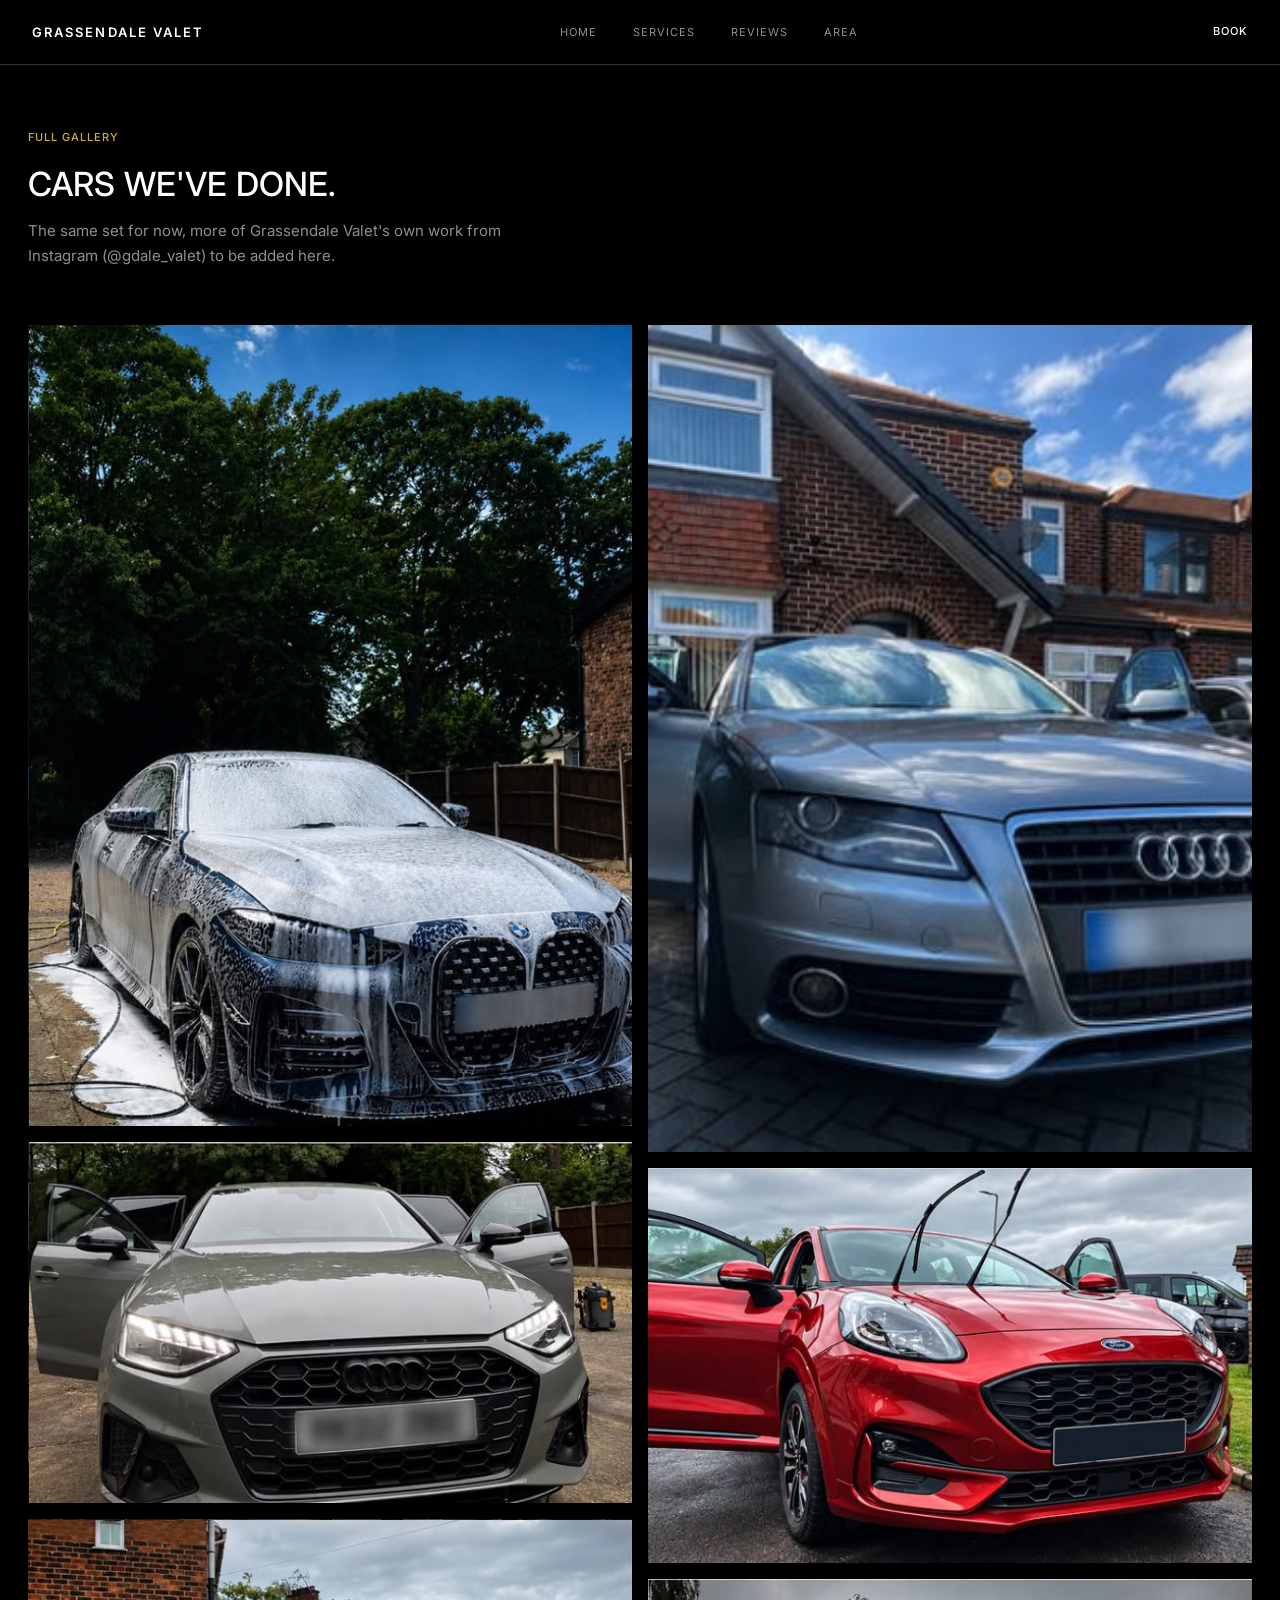
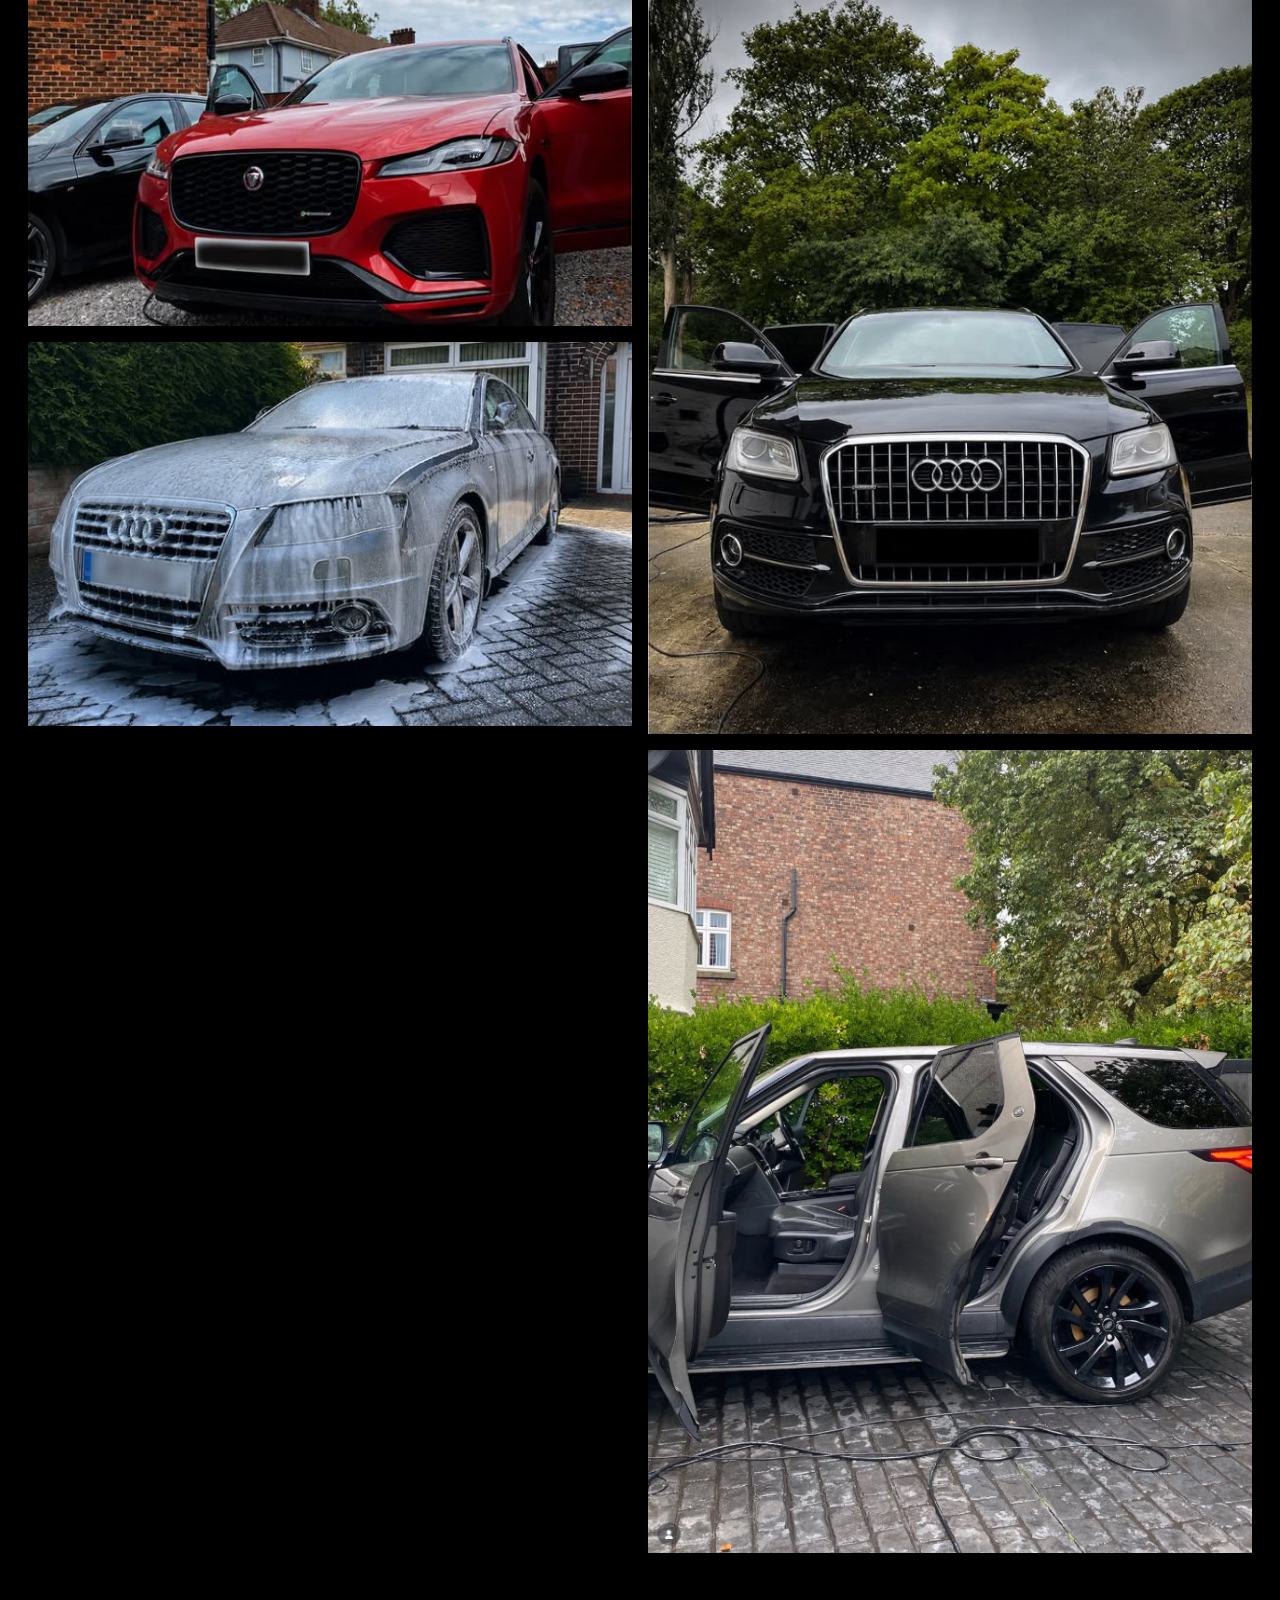
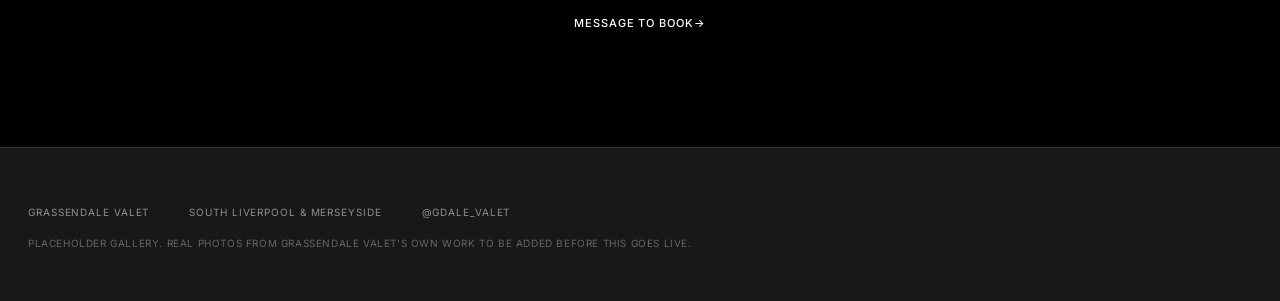
==== gallery.html @ a45fa222 "Grassendale Valet mock-up: Ferrari-style panel layout, video hero, scroll-driven flow chapter Co-Aut" ====
<!DOCTYPE html>
<html lang="en-GB">
<head>
<meta charset="UTF-8">
<meta name="viewport" content="width=device-width, initial-scale=1.0">
<title>Gallery, Grassendale Valet</title>
<meta name="description" content="Grassendale Valet. Recent work, mobile car valeting and detailing across South Liverpool and Merseyside.">
<meta name="robots" content="noindex, nofollow">

<link rel="preconnect" href="https://fonts.googleapis.com">
<link rel="preconnect" href="https://fonts.gstatic.com" crossorigin>
<link href="https://fonts.googleapis.com/css2?family=Inter:wght@300;400;500;600&display=swap" rel="stylesheet">

<link rel="stylesheet" href="styles.css">
</head>
<body>

<header class="nav nav--scrolled" id="siteNav">
  <div class="nav-inner">
    <a class="nav-name" href="index.html">Grassendale Valet</a>
    <nav class="nav-links" aria-label="Primary">
      <a href="index.html#home">Home</a>
      <a href="index.html#services">Services</a>
      <a href="index.html#reviews">Reviews</a>
      <a href="index.html#area">Area</a>
    </nav>
    <a class="nav-cta" href="index.html#enquire">Book</a>
  </div>
</header>

<main>

  <section class="gallery" style="padding-top: 8rem;">
    <div class="gallery-head">
      <p class="eyebrow reveal-block">Full gallery</p>
      <h2 class="section-heading reveal-heading">Cars we've done.</h2>
      <p class="reveal-block" style="margin-top: 1rem; color: var(--text-muted); max-width: 60ch;">
        The same set for now, more of Grassendale Valet's own work from Instagram (@gdale_valet) to be added here.
      </p>
    </div>
    <div class="gallery-grid">
      <figure class="media-slot gallery-item reveal-block">
        <img src="img/work-bmw-4-series.jpg" alt="BMW 4 Series mid snow-foam, valeted by Grassendale Valet" loading="lazy">
        <span class="media-slot-label">img/work-bmw-4-series.jpg</span>
      </figure>
      <figure class="media-slot gallery-item reveal-block">
        <img src="img/work-audi-a5.jpg" alt="Audi after a valet by Grassendale Valet, doors open" loading="lazy">
        <span class="media-slot-label">img/work-audi-a5.jpg</span>
      </figure>
      <figure class="media-slot gallery-item reveal-block">
        <img src="img/work-jaguar.jpg" alt="Jaguar F-Pace after a valet by Grassendale Valet" loading="lazy">
        <span class="media-slot-label">img/work-jaguar.jpg</span>
      </figure>
      <figure class="media-slot gallery-item reveal-block">
        <img src="img/work-audi-a4-soapy.jpg" alt="Audi covered in snow foam mid-valet by Grassendale Valet" loading="lazy">
        <span class="media-slot-label">img/work-audi-a4-soapy.jpg</span>
      </figure>
      <figure class="media-slot gallery-item reveal-block">
        <img src="img/work-audi-a4-b8.jpg" alt="Audi saloon after a valet by Grassendale Valet" loading="lazy">
        <span class="media-slot-label">img/work-audi-a4-b8.jpg</span>
      </figure>
      <figure class="media-slot gallery-item reveal-block">
        <img src="img/work-ford-puma.jpg" alt="Ford Puma after a valet by Grassendale Valet" loading="lazy">
        <span class="media-slot-label">img/work-ford-puma.jpg</span>
      </figure>
      <figure class="media-slot gallery-item reveal-block">
        <img src="img/service-exterior.jpg" alt="Audi Q5 after an Exterior Valet by Grassendale Valet" loading="lazy">
        <span class="media-slot-label">img/service-exterior.jpg</span>
      </figure>
      <figure class="media-slot gallery-item reveal-block">
        <img src="img/service-interior-exterior.jpg" alt="Land Rover Discovery with doors open after an Interior and Exterior valet by Grassendale Valet" loading="lazy">
        <span class="media-slot-label">img/service-interior-exterior.jpg</span>
      </figure>
    </div>
    <p class="gallery-more">
      <a class="service-link" href="index.html#enquire">Message to book</a>
    </p>
  </section>

</main>

<footer class="footer">
  <div class="footer-row">
    <span>Grassendale Valet</span>
    <span>South Liverpool &amp; Merseyside</span>
    <a href="https://instagram.com/gdale_valet" target="_blank" rel="noopener noreferrer">@gdale_valet</a>
  </div>
  <p class="footer-note">Placeholder gallery. Real photos from Grassendale Valet's own work to be added before this goes live.</p>
</footer>

<a class="contact-fab" href="https://instagram.com/gdale_valet" target="_blank" rel="noopener noreferrer" aria-label="Message Grassendale Valet on Instagram">DM</a>

<script src="script.js"></script>
</body>
</html>
---- styles.css ----
/* ============ Tokens ============
   Derived from the Ferrari reference: black void, white type, hairline
   structure, zero radius, accent as a signal only. Gold takes the role
   Rosso Corsa plays there, because gold is Grassendale's own brand.
   #d4af37 is still a placeholder until the client confirms the exact hex
   from the logo file. */
:root {
  --bg: #000000;
  --surface: #181818;
  --line: #303030;
  --text: #ffffff;
  --text-muted: #8f8f8f;
  --text-dim: #666666;
  --accent: #d4af37;
  --accent-hover: #e8c766;
  --accent-ink: #000000;

  --font-sans: 'Inter', 'Helvetica Neue', Arial, sans-serif;

  --nav-height: 64px;
  --motion: 1500ms;
  --ease: cubic-bezier(0.22, 1, 0.36, 1);

  --track-wide: 0.09em;
  --track-mid: 0.06em;
  --page-max: 1440px;
}

/* ============ Reset ============ */
* { box-sizing: border-box; }
html { scroll-behavior: smooth; }
body {
  margin: 0;
  background: var(--bg);
  color: var(--text);
  font-family: var(--font-sans);
  font-size: 0.9375rem;
  line-height: 1.7;
  -webkit-font-smoothing: antialiased;
}
h1, h2, h3 {
  font-family: var(--font-sans);
  font-weight: 500;
  margin: 0;
}
p { margin: 0; }
ul { margin: 0; padding: 0; list-style: none; }
img { display: block; max-width: 100%; }
a { color: inherit; text-decoration: none; }
button { font-family: inherit; }

@media (prefers-reduced-motion: reduce) {
  html { scroll-behavior: auto; }
}

#home, #services, #gallery, #reviews, #enquire, #area {
  scroll-margin-top: var(--nav-height);
}

a:focus-visible,
input:focus-visible,
textarea:focus-visible,
button:focus-visible,
[tabindex]:focus-visible {
  outline: 1px solid var(--accent);
  outline-offset: 4px;
}

/* ============ Type utilities ============
   Tracking widens as size shrinks, the inverted relationship that carries
   the whole reference: big headlines sit tight, micro labels breathe. */
.eyebrow {
  display: block;
  margin-bottom: 1.25rem;
  font-size: 0.6875rem;
  font-weight: 500;
  color: var(--accent);
  text-transform: uppercase;
  letter-spacing: var(--track-wide);
}

.section-heading {
  font-size: clamp(1.75rem, 2.6vw, 2.5rem);
  font-weight: 500;
  line-height: 1.05;
  letter-spacing: 0.005em;
  text-transform: uppercase;
}

/* ============ Buttons and links ============ */
.btn {
  display: inline-block;
  border: 1px solid transparent;
  padding: 1.05rem 2.2rem;
  font-size: 0.6875rem;
  font-weight: 500;
  letter-spacing: var(--track-wide);
  text-transform: uppercase;
  border-radius: 0;
  cursor: pointer;
  transition: background 200ms var(--ease), color 200ms var(--ease), border-color 200ms var(--ease);
}
/* The single filled surface in the system. Everything else is text. */
.btn-primary {
  background: var(--accent);
  border-color: var(--accent);
  color: var(--accent-ink);
}
.btn-primary:hover { background: var(--accent-hover); border-color: var(--accent-hover); }
.btn-outline {
  background: transparent;
  color: var(--text);
  border-color: var(--line);
}
.btn-outline:hover { border-color: var(--accent); color: var(--accent); }

/* Text plus arrow, no button chrome. The arrow is the affordance. */
.service-link {
  display: inline-block;
  align-self: flex-start;
  font-size: 0.6875rem;
  font-weight: 500;
  text-transform: uppercase;
  letter-spacing: var(--track-wide);
  color: var(--text);
  transition: color 200ms var(--ease);
}
.service-link::after {
  content: " \2192";
  display: inline-block;
  transition: transform 200ms var(--ease);
}
.service-link:hover { color: var(--accent); }
.service-link:hover::after { transform: translateX(4px); }

/* Signature control from the reference: a label beside a hairline circle
   holding an arrow. No filled chrome, the circle is the affordance. */
.link-circle {
  display: inline-flex;
  align-items: center;
  gap: 1rem;
  font-size: 0.6875rem;
  font-weight: 500;
  text-transform: uppercase;
  letter-spacing: var(--track-wide);
  color: var(--text);
  transition: color 200ms var(--ease);
}
.link-circle-dot {
  display: flex;
  align-items: center;
  justify-content: center;
  width: 40px;
  height: 40px;
  border: 1px solid var(--text-muted);
  border-radius: 9999px;
  font-size: 1rem;
  line-height: 1;
  transition: border-color 250ms var(--ease), background 250ms var(--ease), color 250ms var(--ease), transform 250ms var(--ease);
}
.link-circle:hover { color: var(--accent); }
.link-circle:hover .link-circle-dot {
  border-color: var(--accent);
  background: var(--accent);
  color: var(--accent-ink);
  transform: translateX(5px);
}

/* ============ Reveal animation ============
   Hidden state is applied by script.js (.js-hidden), never by default
   here, so the page stays fully visible if the script fails to load. */
/* The reveal is a one-shot animation, not a transition, so a control that
   also carries a reveal class keeps its own 200 to 500 ms hover timing;
   a transition here would override that and make hovers crawl at 1.5 s. */
.reveal-heading.js-hidden { opacity: 0; transform: translateY(16px); }
.reveal-block.js-hidden { opacity: 0; transform: translateY(12px); }
.reveal-heading.is-visible { animation: revealHeading var(--motion) var(--ease) both; }
.reveal-block.is-visible { animation: revealBlock var(--motion) var(--ease) both; }
@keyframes revealHeading {
  from { opacity: 0; transform: translateY(16px); }
  to { opacity: 1; transform: none; }
}
@keyframes revealBlock {
  from { opacity: 0; transform: translateY(12px); }
  to { opacity: 1; transform: none; }
}

/* Headlines wipe up line by line from behind their own edge, rather than
   fading. Each .line clips, the inner span is what actually moves. */
.reveal-lines .line {
  display: block;
  overflow: hidden;
}
.reveal-lines .line > span {
  display: block;
  transition: transform 1500ms var(--ease);
}
.reveal-lines.js-hidden .line > span { transform: translateY(104%); }
.reveal-lines .line:nth-child(2) > span { transition-delay: 110ms; }
.reveal-lines .line:nth-child(3) > span { transition-delay: 220ms; }

@media (prefers-reduced-motion: reduce) {
  .reveal-heading, .reveal-block { opacity: 1; transform: none; animation: none; }
  .reveal-lines .line > span { transform: none; transition: none; }
}

/* ============ Media placeholder ============
   Any <img> whose file is missing falls back to a label naming the shot
   that belongs there, applied by script.js on the load error. */
.media-slot {
  position: relative;
  margin: 0;
  width: 100%;
  height: 100%;
  overflow: hidden;
  background: var(--surface);
}
.media-slot img {
  width: 100%;
  height: 100%;
  object-fit: cover;
  -webkit-user-drag: none;
  user-select: none;
}
.media-slot-label {
  display: none;
  position: absolute;
  inset: 0;
  align-items: center;
  justify-content: center;
  text-align: center;
  padding: 1.5rem;
  font-size: 0.6875rem;
  text-transform: uppercase;
  letter-spacing: var(--track-mid);
  color: var(--text-dim);
  background: var(--surface);
}
.media-slot.is-missing img { display: none; }
.media-slot.is-missing .media-slot-label { display: flex; }

/* ============ Nav ============
   Flat and borderless over the hero, signalled by colour rather than
   rules. Once past the hero it gains the void background and one hairline. */
.nav {
  position: fixed;
  top: 0;
  left: 0;
  right: 0;
  z-index: 50;
  background: transparent;
  border-bottom: 1px solid transparent;
  transition: background 400ms var(--ease), border-color 400ms var(--ease);
}
.nav--scrolled {
  background: var(--bg);
  border-bottom-color: var(--line);
}
.nav-inner {
  min-height: var(--nav-height);
  max-width: var(--page-max);
  margin: 0 auto;
  padding: 0 2rem;
  display: flex;
  align-items: center;
  gap: 2rem;
}
.nav-name {
  flex: none;
  font-size: 0.8125rem;
  font-weight: 600;
  text-transform: uppercase;
  letter-spacing: 0.16em;
  color: var(--text);
}
.nav-links {
  flex: 1;
  min-width: 0;
  display: flex;
  align-items: center;
  justify-content: center;
  gap: 2.25rem;
  overflow-x: auto;
  scrollbar-width: none;
}
.nav-links::-webkit-scrollbar { display: none; }
.nav-links a {
  flex: none;
  font-size: 0.6875rem;
  font-weight: 400;
  text-transform: uppercase;
  letter-spacing: var(--track-wide);
  color: var(--text-muted);
  white-space: nowrap;
  padding: 0.3rem 0;
  transition: color 200ms var(--ease);
}
.nav-links a:hover { color: var(--text); }
.nav-links a.is-active { color: var(--accent); }

/* Ghost text link, not a fill: the hero "Message to book" button is the
   one filled gold surface on the page. */
.nav-cta {
  flex: none;
  font-size: 0.6875rem;
  font-weight: 500;
  text-transform: uppercase;
  letter-spacing: var(--track-wide);
  color: var(--text);
  padding: 0.3rem 0;
  border-bottom: 1px solid transparent;
  transition: color 200ms var(--ease), border-color 200ms var(--ease);
}
.nav-cta:hover { color: var(--accent); border-color: var(--accent); }

@media (max-width: 960px) {
  .nav-inner { gap: 1rem; padding: 0 1.25rem; }
  .nav-links { display: none; }
  .nav-name { font-size: 0.75rem; letter-spacing: 0.12em; }
  .nav-cta { margin-left: auto; }
}

@media (min-width: 961px) and (max-width: 1200px) {
  .nav-links { gap: 1.5rem; }
}

/* ============ Panels ============
   The reference is built from full-viewport panels: a photograph filling
   the screen with the type sitting low over it, alternating with near
   empty black voids that carry nothing but a centred headline. Both
   variants live here, because that alternation is the whole rhythm. */
.panel {
  position: relative;
  min-height: 100vh;
  display: flex;
  align-items: flex-end;
  overflow: hidden;
  background: var(--bg);
  border-top: 1px solid var(--line);
}
.panel-media {
  position: absolute;
  inset: 0;
  margin: 0;
  overflow: hidden;
}
.panel-media img,
.panel-media video {
  display: block;
  width: 100%;
  height: 100%;
  object-fit: cover;
  object-position: center 45%;
  will-change: transform;
}
/* Scrim, not decoration: the type sits directly on the photograph and
   needs a floor to stay legible, and the nav needs one at the top. */
.panel-media::after {
  content: "";
  position: absolute;
  inset: 0;
  background:
    linear-gradient(to top, rgba(0, 0, 0, 0.96) 0%, rgba(0, 0, 0, 0.88) 22%, rgba(0, 0, 0, 0.45) 48%, rgba(0, 0, 0, 0.1) 72%, rgba(0, 0, 0, 0) 88%),
    linear-gradient(to right, rgba(0, 0, 0, 0.85) 0%, rgba(0, 0, 0, 0.55) 32%, rgba(0, 0, 0, 0) 62%),
    linear-gradient(to bottom, rgba(0, 0, 0, 0.8) 0%, rgba(0, 0, 0, 0) 20%);
}
.panel--void .panel-media::after { display: none; }
.panel-body {
  position: relative;
  z-index: 2;
  width: 100%;
  max-width: var(--page-max);
  margin: 0 auto;
  padding: 0 1.75rem 7rem;
  display: flex;
  flex-direction: column;
  align-items: flex-start;
  gap: 1.75rem;
}
@media (min-width: 900px) {
  .panel-body { padding: 0 4rem 8rem; }
}

/* The void variant: centred, vertically middled, nothing but type. */
.panel--void { align-items: center; }
.panel-body--center {
  align-items: center;
  text-align: center;
  padding-top: 8rem;
  padding-bottom: 8rem;
  max-width: 46rem;
}

.panel-label {
  font-size: 0.6875rem;
  font-weight: 500;
  color: var(--accent);
  text-transform: uppercase;
  letter-spacing: var(--track-wide);
}
/* Headline held to roughly 3x body, the ratio measured on the reference.
   The photograph carries the scale; the type does not shout over it. */
.panel-title {
  font-size: clamp(2.5rem, 3.4vw, 2.75rem);
  font-weight: 500;
  line-height: 1.05;
  letter-spacing: 0.005em;
  text-transform: uppercase;
  color: var(--text);
  max-width: 22ch;
}
.panel-body--center .panel-title { max-width: 20ch; }
.panel-copy {
  font-size: 0.9375rem;
  max-width: 42ch;
  color: var(--text-muted);
}

/* ============ Hero ============
   Moving footage edge to edge, one headline centred in the lower third,
   one control under it, nothing else. The video sits above the fallback
   photograph; script.js hides the photograph once the video is playing,
   so a browser that refuses autoplay simply keeps the still. */
.hero-video,
.panel-video { transition: opacity var(--motion) var(--ease); }
.panel-media video {
  position: absolute;
  inset: 0;
  width: 100%;
  height: 100%;
  object-fit: cover;
}
.panel-media img.is-fallback-hidden { visibility: hidden; }

.panel-body--hero {
  align-items: center;
  text-align: center;
  gap: 2rem;
}
/* One line at desktop; on a phone it breaks at the comma into two. The
   break is a real <br>, hidden until it is needed, so the line splits in
   exactly the right place instead of wherever the words happen to wrap. */
.panel-body--hero .panel-title { max-width: none; }
.hero-break { display: none; }
@media (min-width: 960px) {
  .panel-body--hero .panel-title { white-space: nowrap; }
}
@media (max-width: 480px) {
  .hero-break { display: inline; }
}
.hero .btn { margin-top: 0; }

/* Below 480px the headline drops a size so "premium valeting," and "at
   your doorstep." each set on their own clean line instead of wrapping
   ragged across three. */
@media (max-width: 480px) {
  .panel-body--hero .panel-title { font-size: 1.7rem; }
}

/* Trust row that used to sit on the hero photograph, now the last line of
   the intro void: three uppercase facts with one hairline below them. */
.intro-facts {
  display: flex;
  flex-wrap: wrap;
  justify-content: center;
  gap: 0.75rem 2.5rem;
  width: 100%;
  margin-top: 1.5rem;
  padding-bottom: 2rem;
  border-bottom: 1px solid var(--line);
  font-size: 0.625rem;
  text-transform: uppercase;
  letter-spacing: var(--track-mid);
  color: var(--text-muted);
}

/* Centred under the button, static: a single 300ms nudge on hover, no
   infinite drift (that would be a third motion speed on the page). */
.hero-chevron {
  position: absolute;
  z-index: 2;
  left: 50%;
  bottom: 2.5rem;
  transform: translateX(-50%);
  color: var(--text-muted);
  transition: color 200ms var(--ease), transform 300ms var(--ease);
}
.hero-chevron:hover { color: var(--accent); transform: translateX(-50%) translateY(5px); }
@media (min-width: 900px) {
  .hero-chevron { bottom: 3rem; }
}

/* Invisible proxy matching the hero's own box, used only so script.js has
   a stable "scrolled past the hero" signal. */
main { position: relative; }
#heroEnd {
  position: absolute;
  top: 0;
  left: 0;
  width: 1px;
  height: 100vh;
  visibility: hidden;
  pointer-events: none;
}

/* ============ Services ============ */
.services { background: var(--bg); }
/* One tracked strip, not a bulleted column: the reference never stacks a
   list on a media frame, and seven gold bullets were seven accent hits
   on one screen. Items are separated by a dim middot instead. */
.service-includes {
  display: flex;
  flex-wrap: wrap;
  gap: 0.35rem 0;
  font-size: 0.6875rem;
  text-transform: uppercase;
  letter-spacing: var(--track-mid);
  line-height: 1.9;
  color: var(--text-muted);
  max-width: 60ch;
}
.service-includes li { position: relative; }
.service-includes li:not(:last-child)::after {
  content: "\00b7";
  margin: 0 0.75rem;
  color: var(--text-dim);
}
.services-disclaimer {
  max-width: 46rem;
  margin: 0 auto;
  padding: 4rem 1.75rem;
  text-align: center;
  font-size: 0.6875rem;
  text-transform: uppercase;
  letter-spacing: var(--track-mid);
  line-height: 2;
  color: var(--text-dim);
  border-top: 1px solid var(--line);
}

/* ============ Flow chapter ============
   Reference mechanism 7: a drawn graphic over a still photograph, where
   the graphic is what moves. The svg sits above the scrim and below the
   type. script.js gives it the photograph's box and parallax transform,
   so the lines stay locked to the car; here it simply fills the frame,
   which is also where it lands if the script never runs. */
.flow-lines {
  position: absolute;
  inset: 0;
  z-index: 1;
  width: 100%;
  height: 100%;
  display: block;
  pointer-events: none;
}
/* Each run is a .flow-run group of two or three .flow-seg paths sharing
   endpoints; stroke-width is set per segment inline (2.6 to 3 units at
   the windscreen, 1.2 by the bumper) so the water reads heavy then thin.
   One unit is about 1.45 px on a laptop, 1.13 px at 375 wide. */
.flow-lines .flow-seg {
  fill: none;
  stroke: #ffffff;
  stroke-linecap: round;
  stroke-linejoin: round;
  opacity: 0.4;
}
.flow-lines .is-gold .flow-seg {
  stroke: var(--accent);
  opacity: 0.8;
}
/* Drip dot at the end of a tail segment: hidden until script.js fades it
   in as the tail extends past halfway. */
.flow-lines .flow-drip {
  fill: #ffffff;
  opacity: 0;
}
.flow-lines .is-gold .flow-drip {
  fill: var(--accent);
}
/* Body under each gold run: the run's full path, wide and faint. */
.flow-lines .flow-under {
  fill: none;
  stroke: var(--accent);
  stroke-width: 5;
  stroke-linecap: round;
  stroke-linejoin: round;
  opacity: 0.12;
}
/* Light that travels the gold runs as the panel scrolls past centre. */
.flow-lines .flow-light {
  fill: none;
  stroke: #ffffff;
  stroke-width: 1.8;
  stroke-linecap: round;
  opacity: 0.85;
}

/* ============ Divider ============ */
.divider-gold {
  background: var(--bg);
  height: 1px;
  border-top: 1px solid var(--line);
}

/* ============ Gallery ============
   Masonry via CSS columns, not a fixed-cell grid: every photo keeps its
   own natural aspect ratio and shows in full, nothing forced into a crop
   it doesn't fit. */
.gallery {
  padding: 7rem 1.75rem;
  background: var(--bg);
}
.gallery-head {
  max-width: var(--page-max);
  margin: 0 auto 3.5rem;
}
.gallery-grid {
  max-width: var(--page-max);
  margin: 0 auto;
  column-count: 1;
  column-gap: 1rem;
}
/* Two columns hold until the screen is genuinely wide. Three columns at
   laptop size left the photos small next to the full-viewport panels
   above them, and with five items the shortest column ran out and left a
   hole. */
@media (min-width: 560px) {
  .gallery-grid { column-count: 2; }
}
@media (min-width: 1400px) {
  .gallery-grid { column-count: 3; }
}
.gallery-item {
  position: relative;
  break-inside: avoid;
  margin-bottom: 1rem;
  background: var(--surface);
}
.gallery-item img {
  display: block;
  width: 100%;
  height: auto;
  transition: opacity 400ms var(--ease);
}
.gallery-item:hover img { opacity: 0.72; }
.gallery-more {
  max-width: var(--page-max);
  margin: 3.5rem auto 0;
  text-align: center;
}

/* ============ Before / after ============ */
.before-after {
  padding: 7rem 1.75rem;
  background: var(--surface);
  border-top: 1px solid var(--line);
}
.before-after-inner {
  max-width: 46rem;
  margin: 0 auto;
  text-align: center;
}
.before-after .section-heading { margin-bottom: 3rem; }

.ba-slider {
  position: relative;
  width: 100%;
  max-width: 380px;
  margin: 0 auto;
  aspect-ratio: 428 / 578;
  cursor: ew-resize;
  user-select: none;
  touch-action: none;
}
.ba-media { position: absolute; inset: 0; }
.ba-media .media-slot { position: absolute; inset: 0; }
.ba-before {
  clip-path: inset(0 calc(100% - var(--pos, 50%)) 0 0);
}
.ba-handle {
  position: absolute;
  top: 0;
  bottom: 0;
  left: var(--pos, 50%);
  width: 0;
  border-left: 1px solid var(--accent);
  transform: translateX(-0.5px);
  pointer-events: none;
}
/* The one round element the system allows. */
.ba-handle-grip {
  position: absolute;
  top: 50%;
  left: 50%;
  transform: translate(-50%, -50%);
  width: 44px;
  height: 44px;
  background: var(--accent);
  border-radius: 9999px;
}
.ba-handle-grip::before,
.ba-handle-grip::after {
  content: "";
  position: absolute;
  top: 50%;
  width: 0;
  height: 0;
  border-top: 5px solid transparent;
  border-bottom: 5px solid transparent;
}
.ba-handle-grip::before {
  left: 11px;
  border-right: 6px solid var(--accent-ink);
  transform: translateY(-50%);
}
.ba-handle-grip::after {
  right: 11px;
  border-left: 6px solid var(--accent-ink);
  transform: translateY(-50%);
}

/* ============ Why ============ */
.why {
  background: var(--bg);
  padding: 9rem 1.75rem;
  border-top: 1px solid var(--line);
}
.why-inner {
  max-width: 52rem;
  margin: 0 auto;
  display: flex;
  flex-direction: column;
  align-items: center;
  gap: 3rem;
  text-align: center;
}
.why-quote {
  font-size: clamp(1.4rem, 2.4vw + 0.7rem, 2.4rem);
  font-weight: 500;
  line-height: 1.2;
  letter-spacing: 0.01em;
  text-transform: uppercase;
  color: var(--text);
}
.why-list {
  display: flex;
  flex-wrap: wrap;
  justify-content: center;
  gap: 1rem 3rem;
  padding-top: 2.5rem;
  border-top: 1px solid var(--line);
  width: 100%;
  font-size: 0.625rem;
  text-transform: uppercase;
  letter-spacing: var(--track-wide);
  color: var(--text-muted);
}

/* ============ Reviews ============
   Flat blocks on the void, separated by hairlines. No cards, no fills. */
.reviews {
  padding: 7rem 1.75rem;
  background: var(--bg);
  border-top: 1px solid var(--line);
}
.reviews-head {
  max-width: var(--page-max);
  margin: 0 auto 4rem;
}
.reviews-grid {
  max-width: var(--page-max);
  margin: 0 auto;
  display: grid;
  grid-template-columns: 1fr;
  gap: 0;
}
@media (min-width: 860px) {
  .reviews-grid { grid-template-columns: 1fr 1fr; }
  .review-card + .review-card { border-left: 1px solid var(--line); }
}
.review-card {
  border-top: 1px solid var(--line);
  padding: 3rem 0 0;
  display: flex;
  flex-direction: column;
  gap: 2rem;
}
@media (min-width: 860px) {
  .review-card { padding: 3rem 3rem 0 0; }
  .review-card + .review-card { padding: 3rem 0 0 3rem; }
}
.review-quote {
  font-size: 1.0625rem;
  font-weight: 400;
  line-height: 1.6;
  color: var(--text);
}
.review-attr {
  font-size: 0.625rem;
  font-weight: 500;
  text-transform: uppercase;
  letter-spacing: var(--track-wide);
  color: var(--text-dim);
  margin-top: auto;
}

/* ============ Enquiry ============ */
.enquire {
  padding: 7rem 1.75rem;
  background: var(--surface);
  border-top: 1px solid var(--line);
}
.enquire-head {
  max-width: 46rem;
  margin: 0 auto 4rem;
  text-align: center;
}
.enquire-intro {
  margin-top: 1.5rem;
  color: var(--text-muted);
  font-size: 0.9375rem;
}
.enquire-layout {
  max-width: 64rem;
  margin: 0 auto;
  display: grid;
  grid-template-columns: 1fr;
  gap: 3.5rem;
}
@media (min-width: 860px) {
  .enquire-layout { grid-template-columns: 1.25fr 1fr; gap: 5rem; }
}

/* Inputs are a single bottom rule, no box, no fill. */
.field { margin-bottom: 2.5rem; }
.field label,
.option-group legend {
  display: block;
  margin-bottom: 0.9rem;
  padding: 0;
  font-size: 0.625rem;
  font-weight: 500;
  text-transform: uppercase;
  letter-spacing: var(--track-wide);
  color: var(--text-dim);
}
.field input, .field textarea {
  width: 100%;
  background: transparent;
  border: 0;
  border-bottom: 1px solid var(--line);
  border-radius: 0;
  color: var(--text);
  padding: 0.6rem 0;
  font-family: var(--font-sans);
  font-size: 0.9375rem;
  transition: border-color 200ms var(--ease);
}
.field input::placeholder, .field textarea::placeholder { color: var(--text-dim); }
.field input:focus, .field textarea:focus {
  border-bottom-color: var(--accent);
  outline: none;
}
.field textarea { resize: vertical; }

.option-group { border: 0; padding: 0; margin: 0 0 2.5rem; }
/* Fixed two columns, not auto-fit: the hairline grid is drawn by the
   container's background showing through 1px gaps, so a half-filled last
   row would leave a bare grey block where a tile should be. Four options
   in two columns always fill the box exactly. */
.option-row {
  display: grid;
  grid-template-columns: repeat(2, 1fr);
  gap: 1px;
  background: var(--line);
  border: 1px solid var(--line);
}
.option-tile { position: relative; display: block; }
.option-tile input { position: absolute; opacity: 0; width: 1px; height: 1px; }
.option-tile span {
  display: block;
  text-align: center;
  padding: 1rem 0.6rem;
  background: var(--surface);
  font-size: 0.625rem;
  font-weight: 500;
  text-transform: uppercase;
  letter-spacing: var(--track-mid);
  color: var(--text-muted);
  cursor: pointer;
  transition: background 200ms var(--ease), color 200ms var(--ease);
}
.option-tile span:hover { color: var(--text); }
.option-tile input:checked + span {
  background: var(--accent);
  color: var(--accent-ink);
}
.option-tile input:focus-visible + span {
  outline: 1px solid var(--accent);
  outline-offset: -3px;
}

.enquiry-error {
  min-height: 1.4em;
  margin-bottom: 1.5rem;
  color: var(--accent);
  font-size: 0.6875rem;
  font-weight: 500;
  text-transform: uppercase;
  letter-spacing: var(--track-mid);
}
.enquiry-submit { width: 100%; }

.enquiry-summary { display: flex; flex-direction: column; }
.enquiry-summary-label {
  font-size: 0.625rem;
  font-weight: 500;
  text-transform: uppercase;
  letter-spacing: var(--track-wide);
  color: var(--text-dim);
  margin-bottom: 1.5rem;
}
.enquiry-summary-text {
  margin: 0;
  padding: 1.75rem;
  background: var(--bg);
  border: 1px solid var(--line);
  color: var(--text);
  font-family: var(--font-sans);
  font-size: 0.8125rem;
  line-height: 2;
  white-space: pre-wrap;
  word-break: break-word;
}
.enquiry-fallback { margin-top: 2rem; }
.enquiry-fallback-note {
  color: var(--text-muted);
  font-size: 0.8125rem;
  margin-bottom: 1.25rem;
}
.enquiry-fallback-actions {
  display: flex;
  flex-wrap: wrap;
  gap: 1rem;
  align-items: center;
}
.enquiry-copy-status {
  font-size: 0.625rem;
  text-transform: uppercase;
  letter-spacing: var(--track-mid);
  color: var(--accent);
}
.enquiry-note {
  max-width: 64rem;
  margin: 4rem auto 0;
  padding-top: 2.5rem;
  border-top: 1px solid var(--line);
  text-align: center;
  color: var(--text-dim);
  font-size: 0.6875rem;
  text-transform: uppercase;
  letter-spacing: var(--track-mid);
  line-height: 2;
}

/* ============ Area ============ */
.area {
  padding: 7rem 1.75rem;
  background: var(--bg);
  border-top: 1px solid var(--line);
}
.area-inner {
  max-width: 46rem;
  margin: 0 auto;
  display: flex;
  flex-direction: column;
  align-items: center;
  gap: 1.75rem;
  text-align: center;
  color: var(--text-muted);
}

/* ============ Contact ============ */
.contact {
  padding: 7rem 1.75rem;
  background: var(--bg);
  border-top: 1px solid var(--line);
}
.contact-inner {
  max-width: 46rem;
  margin: 0 auto;
  text-align: center;
}
.contact-list { margin-top: 2.5rem; display: flex; flex-direction: column; gap: 1rem; }
.contact-list a {
  display: inline-block;
  font-size: 0.6875rem;
  font-weight: 500;
  text-transform: uppercase;
  letter-spacing: var(--track-wide);
  color: var(--text);
  transition: color 200ms var(--ease);
}
.contact-list a:hover { color: var(--accent); }

/* ============ Footer ============ */
.footer {
  padding: 3.5rem 1.75rem 3rem;
  background: var(--surface);
  border-top: 1px solid var(--line);
}
.footer-row {
  max-width: var(--page-max);
  margin: 0 auto;
  display: flex;
  flex-wrap: wrap;
  gap: 0.75rem 2.5rem;
  font-size: 0.625rem;
  text-transform: uppercase;
  letter-spacing: var(--track-wide);
  color: var(--text-muted);
}
.footer-row a { transition: color 200ms var(--ease); }
.footer-row a:hover { color: var(--accent); }
.footer-claim,
.footer-note {
  max-width: var(--page-max);
  margin-left: auto;
  margin-right: auto;
  font-size: 0.625rem;
  text-transform: uppercase;
  letter-spacing: var(--track-mid);
  line-height: 2;
  color: var(--text-dim);
}
.footer-claim { margin-top: 2rem; }
.footer-note { margin-top: 0.75rem; }

/* ============ Fixed contact button ============
   Hidden while the hero is in view, so the hero frame keeps its single
   gold fill (the "Message to book" button). script.js adds .is-visible
   once #heroEnd has scrolled past. */
/* Ghost, not a fill: the page allows exactly one filled gold surface,
   the hero button. The chip keeps its place with a hairline instead. */
.contact-fab {
  position: fixed;
  right: 1.5rem;
  bottom: 1.5rem;
  z-index: 60;
  padding: 1rem 1.4rem;
  background: var(--bg);
  border: 1px solid var(--text-muted);
  color: var(--text);
  font-size: 0.625rem;
  font-weight: 600;
  text-transform: uppercase;
  letter-spacing: var(--track-wide);
  opacity: 0;
  pointer-events: none;
  transition: color 200ms var(--ease), border-color 200ms var(--ease), opacity 300ms var(--ease);
}
.contact-fab.is-visible {
  opacity: 1;
  pointer-events: auto;
}
.contact-fab:hover { color: var(--accent); border-color: var(--accent); }

/* ============ Gallery captions ============
   Reference mechanism 6: the label sits bottom-left ON the image, never
   beneath it. A short bottom scrim keeps it legible on bright paint. */
.gallery-cap {
  position: absolute;
  left: 0;
  right: 0;
  bottom: 0;
  margin: 0;
  padding: 2.5rem 1rem 0.9rem;
  font-size: 0.625rem;
  font-weight: 500;
  text-transform: uppercase;
  letter-spacing: var(--track-wide);
  color: var(--text);
  background: linear-gradient(to top, rgba(0, 0, 0, 0.72) 0%, rgba(0, 0, 0, 0) 100%);
  pointer-events: none;
}
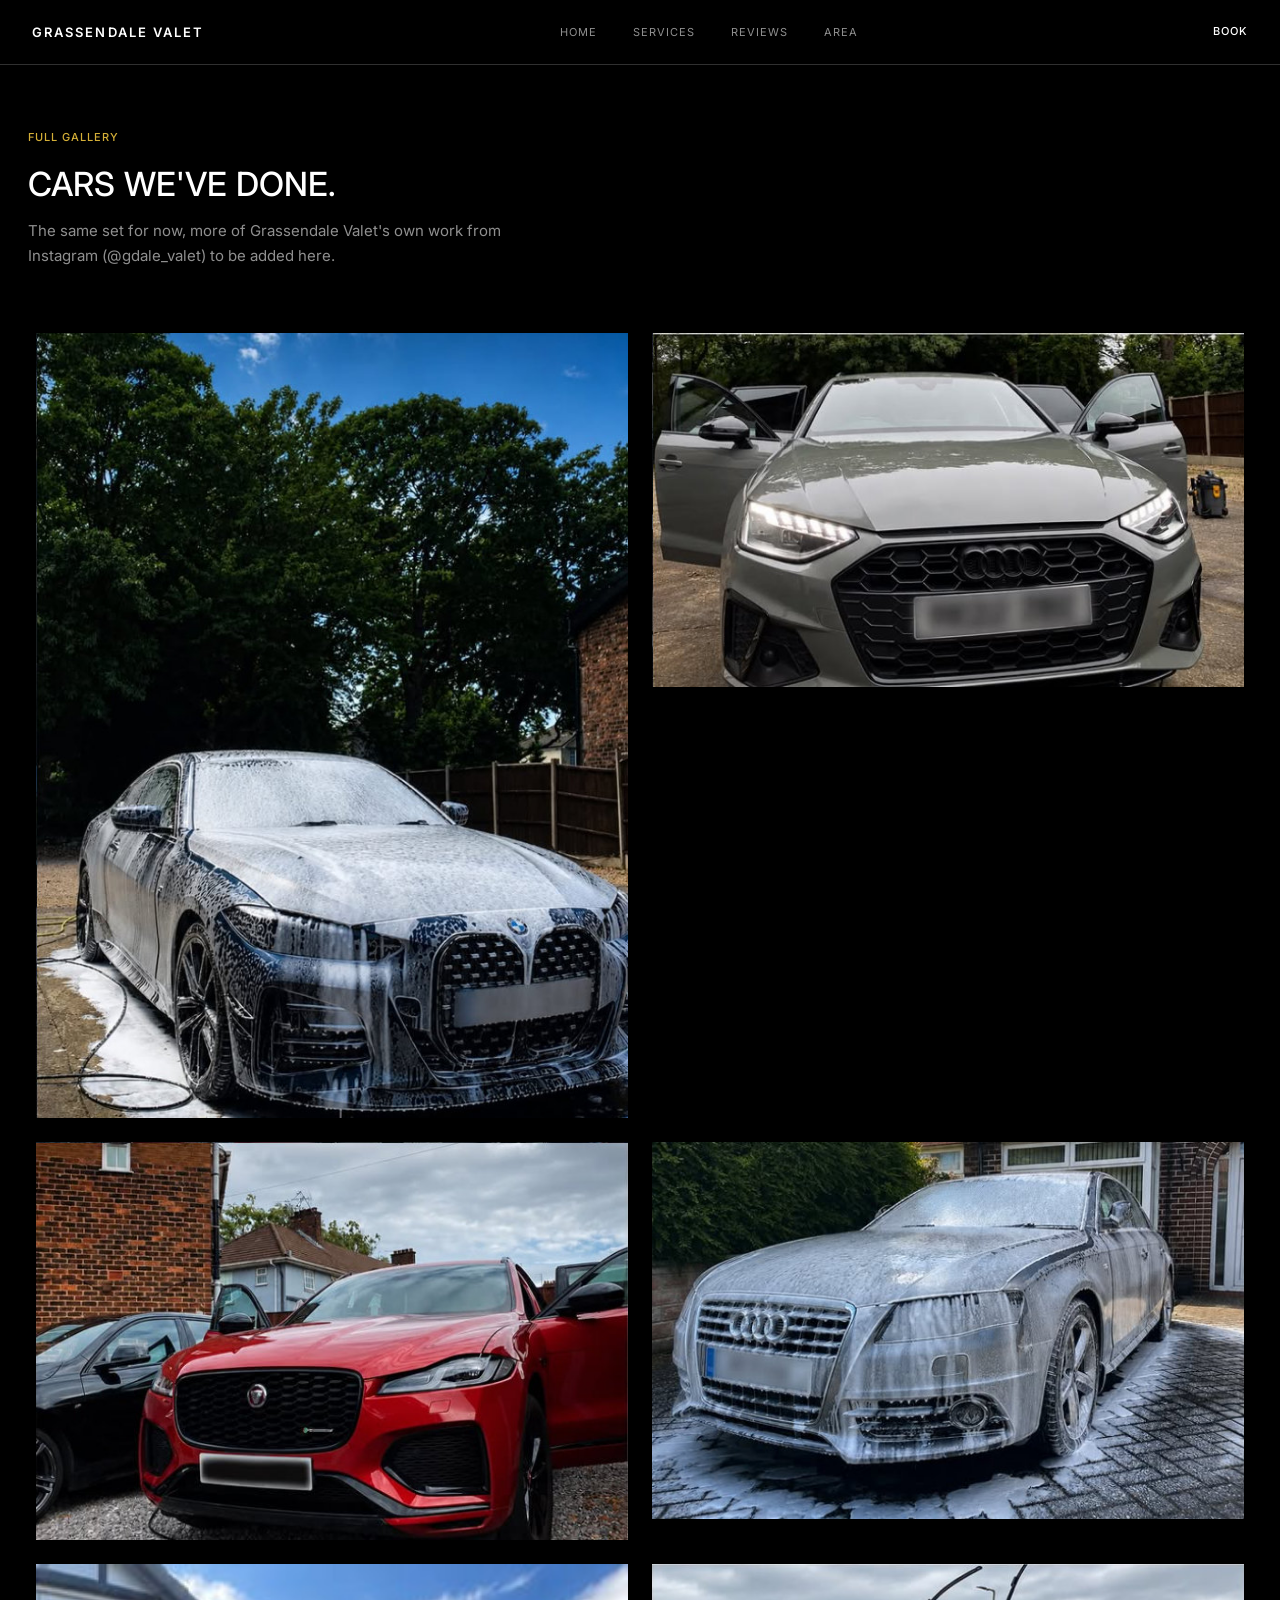
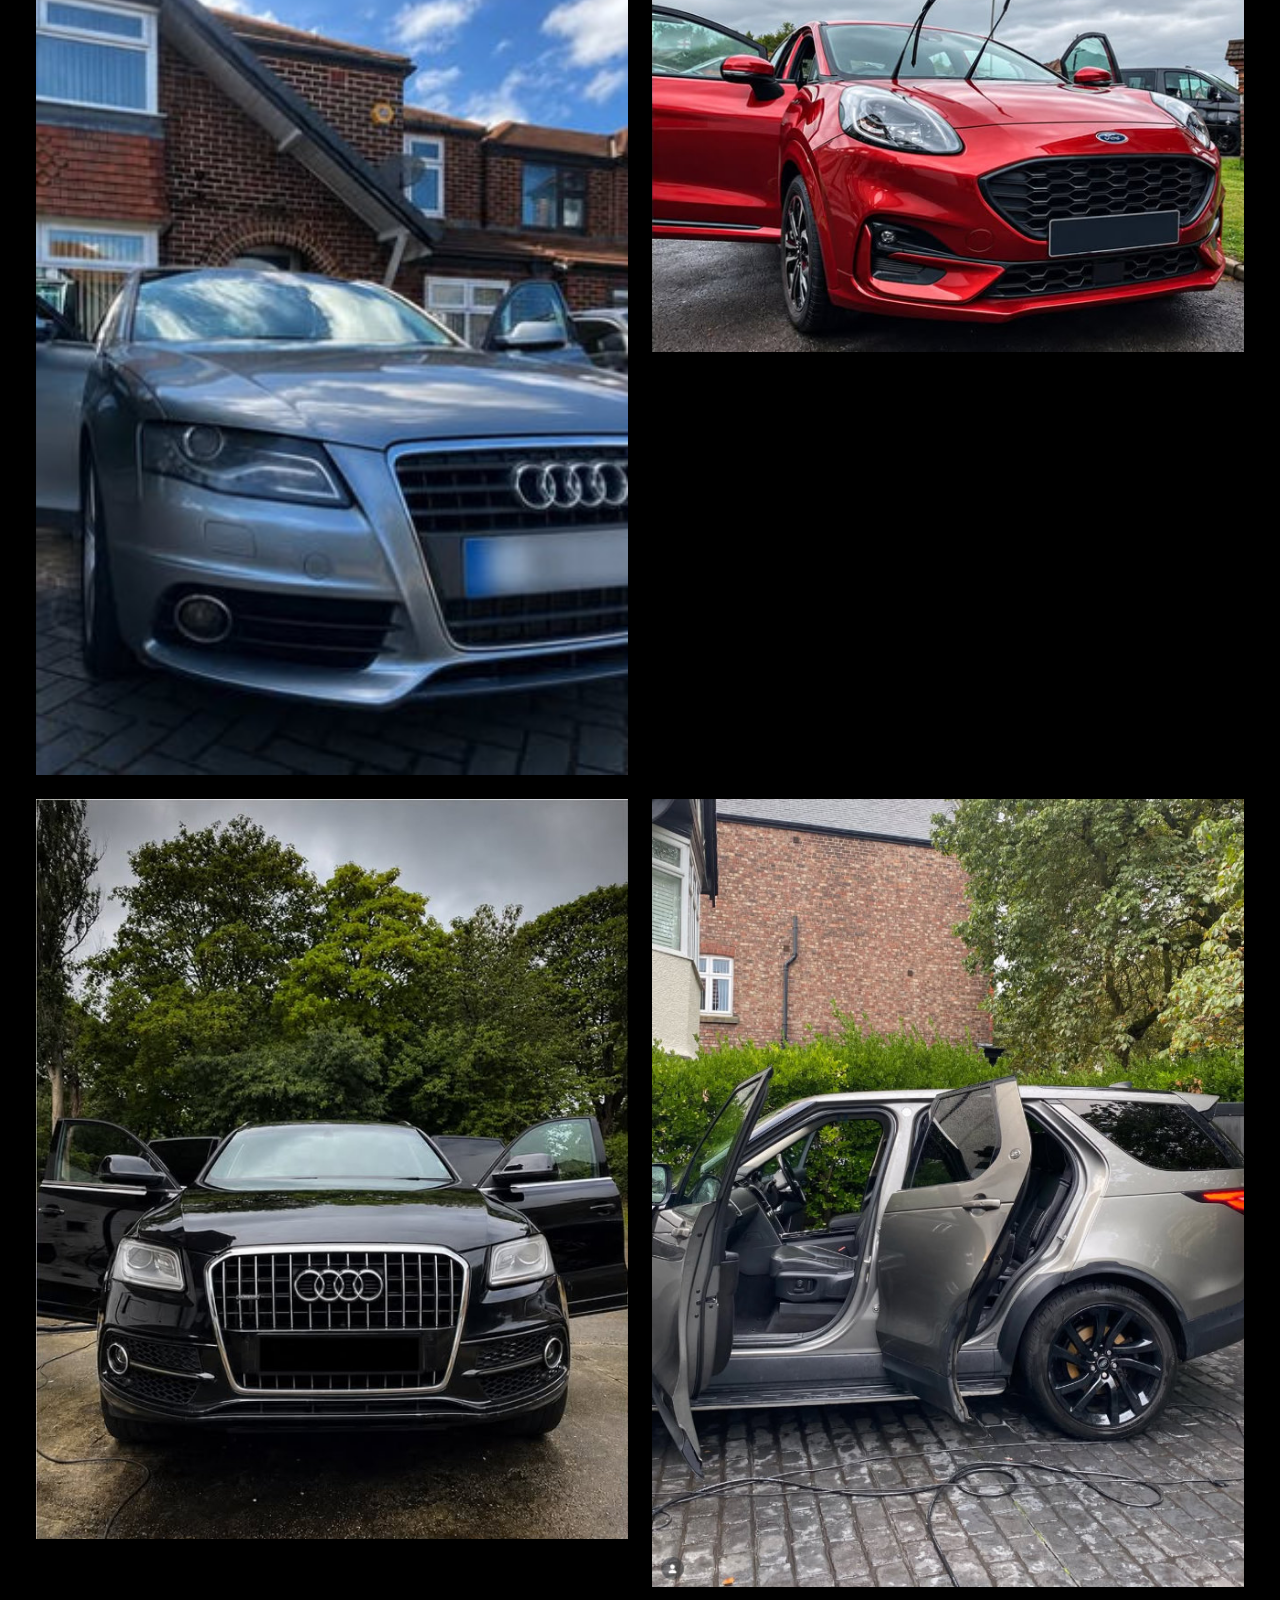
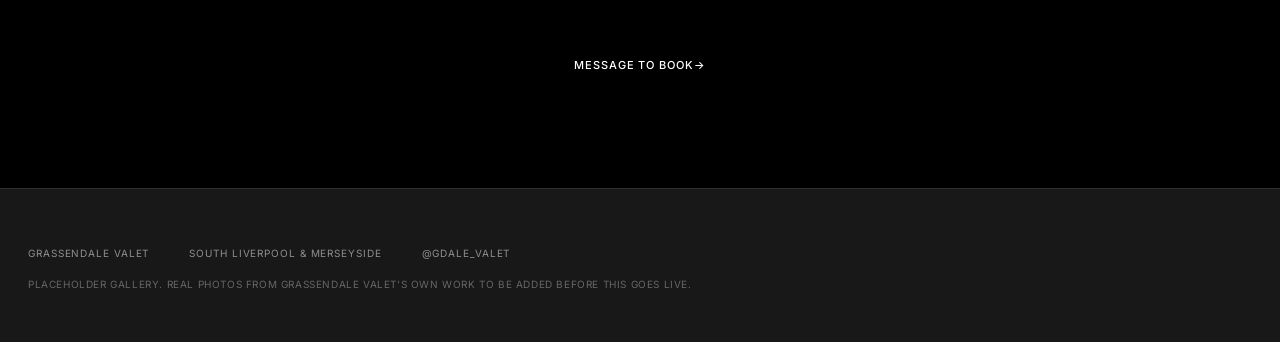
==== commit 884a2fa1: "Version the styles.css/script.js links to bust stale browser caches Both files are served with must-" ====
--- a/gallery.html
+++ b/gallery.html
@@ -11,7 +11,7 @@
 <link rel="preconnect" href="https://fonts.gstatic.com" crossorigin>
 <link href="https://fonts.googleapis.com/css2?family=Inter:wght@300;400;500;600&display=swap" rel="stylesheet">
 
-<link rel="stylesheet" href="styles.css">
+<link rel="stylesheet" href="styles.css?v=2">
 </head>
 <body>
 
@@ -90,6 +90,6 @@
 
 <a class="contact-fab" href="https://instagram.com/gdale_valet" target="_blank" rel="noopener noreferrer" aria-label="Message Grassendale Valet on Instagram">DM</a>
 
-<script src="script.js"></script>
+<script src="script.js?v=2"></script>
 </body>
 </html>
--- a/styles.css
+++ b/styles.css
@@ -390,6 +390,26 @@
   padding-bottom: 8rem;
   max-width: 46rem;
 }
+/* "We come to you" was a full 100vh void, the same height as a service
+   panel either side of it, for three lines of type and a fact row. Cut it
+   to a content-height strip, the way contact and reviews already are. */
+#intro {
+  min-height: 0;
+}
+#intro .panel-body--center {
+  padding-top: 5rem;
+  padding-bottom: 5rem;
+}
+/* Same fix, same reason: the exterior-valet step-by-step void was another
+   full 100vh panel around what is now five compact boxes, leaving a lot
+   of black either side of them. */
+#process-copy {
+  min-height: 0;
+}
+#process-copy .panel-body--center {
+  padding-top: 5rem;
+  padding-bottom: 5rem;
+}
 
 .panel-label {
   font-size: 0.6875rem;
@@ -415,6 +435,44 @@
   max-width: 42ch;
   color: var(--text-muted);
 }
+/* The five-word headline ("Rinse. Foam. Wheels. Scrub. Dry.") used to be
+   the only cue this is an ordered process; the paragraph under it reads
+   as one undifferentiated block. Gold hairline boxes (matching why-list)
+   plus a numbered order and an arrow between them make the sequence
+   readable at a glance instead of requiring the reader to parse a
+   sentence for it. */
+.steps {
+  display: flex;
+  flex-wrap: wrap;
+  justify-content: center;
+  align-items: center;
+  list-style: none;
+  width: 100%;
+  max-width: 42rem;
+  margin-top: 0.5rem;
+}
+.steps li { display: flex; align-items: center; }
+.steps li:not(:last-child)::after {
+  content: "\2192";
+  margin: 0 0.6rem;
+  color: var(--text-dim);
+  font-size: 0.9rem;
+}
+.step-box {
+  display: inline-flex;
+  align-items: center;
+  gap: 0.5rem;
+  border: 1px solid var(--accent);
+  padding: 0.75rem 1.1rem;
+  margin: 0.35rem 0;
+  font-size: 0.8125rem;
+  font-weight: 500;
+  text-transform: uppercase;
+  letter-spacing: var(--track-mid);
+  color: var(--text);
+  white-space: nowrap;
+}
+.step-num { color: var(--accent); font-size: 0.6875rem; }
 
 /* ============ Hero ============
    Moving footage edge to edge, one headline centred in the lower third,
@@ -441,6 +499,19 @@
    break is a real <br>, hidden until it is needed, so the line splits in
    exactly the right place instead of wherever the words happen to wrap. */
 .panel-body--hero .panel-title { max-width: none; }
+/* Trial, hero only: a display face with real automotive lineage instead
+   of Inter. Big Shoulders Display draws on Chicago ironwork and
+   skyscraper lettering ("city of the big shoulders"), condensed and
+   engineered rather than editorial. Condensed letterforms read bigger at
+   the same line length, which is also the fix for the headline feeling
+   small: the clamp below is close to double the site's base panel-title.
+   Wide tracking is for the body face; this one wants it tight instead. */
+.panel-body--hero .panel-title {
+  font-family: "Big Shoulders Display", Inter, "Helvetica Neue", Arial, sans-serif;
+  font-weight: 700;
+  font-size: clamp(3.5rem, 7vw, 6rem);
+  letter-spacing: 0.01em;
+}
 .hero-break { display: none; }
 @media (min-width: 960px) {
   .panel-body--hero .panel-title { white-space: nowrap; }
@@ -454,7 +525,7 @@
    your doorstep." each set on their own clean line instead of wrapping
    ragged across three. */
 @media (max-width: 480px) {
-  .panel-body--hero .panel-title { font-size: 1.7rem; }
+  .panel-body--hero .panel-title { font-size: 2.75rem; }
 }
 
 /* Trust row that used to sit on the hero photograph, now the last line of
@@ -594,6 +665,13 @@
   stroke-linecap: round;
   opacity: 0.85;
 }
+/* Below 700px, cover-fit crops this photo hard enough that the mirror
+   runs sit entirely off the visible slice already; hide them outright
+   instead of animating six paths nobody can see. See the comment above
+   the svg in index.html. */
+@media (max-width: 700px) {
+  .flow-lines .flow-run--side { display: none; }
+}
 
 /* ============ Divider ============ */
 .divider-gold {
@@ -603,9 +681,15 @@
 }
 
 /* ============ Gallery ============
-   Masonry via CSS columns, not a fixed-cell grid: every photo keeps its
-   own natural aspect ratio and shows in full, nothing forced into a crop
-   it doesn't fit. */
+   A plain CSS grid, row by row in normal reading order. This used to be
+   CSS-column masonry so every photo could keep its own aspect ratio, but
+   with only five photos the column algorithm reads top-to-bottom within
+   each column before moving to the next: at three columns wide the visual
+   order came out as 1/2, 3/4, 5, which looked scrambled and left the last
+   column a lone photo with a wall of empty space under it. A grid lays
+   items left to right, top to bottom instead, and each row still sizes
+   itself to its own tallest photo (grid-auto-rows: auto is per-row, not
+   one fixed cell height), so photos still show uncropped. */
 .gallery {
   padding: 7rem 1.75rem;
   background: var(--bg);
@@ -617,32 +701,58 @@
 .gallery-grid {
   max-width: var(--page-max);
   margin: 0 auto;
-  column-count: 1;
-  column-gap: 1rem;
+  display: grid;
+  grid-template-columns: 1fr;
+  align-items: start;
+  gap: 1.5rem;
+  padding: 0.5rem;
 }
 /* Two columns hold until the screen is genuinely wide. Three columns at
    laptop size left the photos small next to the full-viewport panels
-   above them, and with five items the shortest column ran out and left a
-   hole. */
+   above them. */
 @media (min-width: 560px) {
-  .gallery-grid { column-count: 2; }
+  .gallery-grid { grid-template-columns: repeat(2, 1fr); }
 }
 @media (min-width: 1400px) {
-  .gallery-grid { column-count: 3; }
-}
+  .gallery-grid { grid-template-columns: repeat(3, 1fr); }
+}
+/* Straight layout, every photo at rest exactly as shot. The frame is a
+   hairline, not a fill, and only shows its gold edge plus a small zoom
+   on hover, the site's usual affordance for "this is a control" rather
+   than a tilt. .gallery-frame stays one level in from .gallery-item: the
+   item carries reveal-block, whose scroll-in animation ends by fixing
+   transform to none with fill-mode both, which would permanently win
+   over a transform written on that same element. */
 .gallery-item {
   position: relative;
-  break-inside: avoid;
-  margin-bottom: 1rem;
+  /* Overrides .media-slot's height:100%, meant for boxes with a parent of
+     a fixed height. A grid row's height is auto here (set by its tallest
+     photo), and 100% of that still resolves and stretches every shorter
+     photo in the row to match it, showing bare .media-slot background
+     under the actual image. The item should just be as tall as its own
+     photo. */
+  height: auto;
+}
+.gallery-frame {
+  position: relative;
+  overflow: hidden;
   background: var(--surface);
+  border: 1px solid var(--line);
+  transition: transform 300ms var(--ease), border-color 300ms var(--ease);
+}
+.gallery-item:hover .gallery-frame {
+  transform: scale(1.03);
+  border-color: var(--accent);
+  z-index: 2;
 }
 .gallery-item img {
   display: block;
   width: 100%;
   height: auto;
-  transition: opacity 400ms var(--ease);
-}
-.gallery-item:hover img { opacity: 0.72; }
+}
+@media (prefers-reduced-motion: reduce) {
+  .gallery-frame { transform: none !important; transition: none; }
+}
 .gallery-more {
   max-width: var(--page-max);
   margin: 3.5rem auto 0;
@@ -742,18 +852,33 @@
   text-transform: uppercase;
   color: var(--text);
 }
+/* The four points used to be a 10px muted list under a hairline, next to
+   a 2.4rem quote: the "answer" read as a footnote to the "question". Gold
+   hairline boxes (a frame, not a fill, so the void/no-cards rule still
+   holds everywhere else) give them their own weight instead. */
 .why-list {
-  display: flex;
-  flex-wrap: wrap;
+  display: grid;
+  grid-template-columns: repeat(2, minmax(0, 1fr));
+  gap: 1rem;
+  width: 100%;
+  max-width: 40rem;
+}
+@media (max-width: 560px) {
+  .why-list { grid-template-columns: 1fr; }
+}
+.why-list li {
+  border: 1px solid var(--accent);
+  padding: 1.75rem 1.5rem;
+  display: flex;
+  align-items: center;
   justify-content: center;
-  gap: 1rem 3rem;
-  padding-top: 2.5rem;
-  border-top: 1px solid var(--line);
-  width: 100%;
-  font-size: 0.625rem;
-  text-transform: uppercase;
-  letter-spacing: var(--track-wide);
-  color: var(--text-muted);
+  text-align: center;
+  font-size: 0.8125rem;
+  font-weight: 500;
+  line-height: 1.4;
+  text-transform: uppercase;
+  letter-spacing: var(--track-mid);
+  color: var(--text);
 }
 
 /* ============ Reviews ============
@@ -789,6 +914,19 @@
   .review-card { padding: 3rem 3rem 0 0; }
   .review-card + .review-card { padding: 3rem 0 0 3rem; }
 }
+/* On a phone the grid drops to one column and loses the vertical hairline
+   between cards (see the min-width: 860px rule above), so a stack of quotes
+   read as one plain paragraph with nothing to tell them apart. The gold
+   mark gives each its own anchor at any width; it is a glyph, not a fill,
+   so it holds the "no cards, no fills" rule. */
+.review-quote::before {
+  content: "\201C";
+  display: block;
+  font-size: 2.5rem;
+  line-height: 1;
+  color: var(--accent);
+  margin-bottom: 0.5rem;
+}
 .review-quote {
   font-size: 1.0625rem;
   font-weight: 400;
@@ -800,7 +938,7 @@
   font-weight: 500;
   text-transform: uppercase;
   letter-spacing: var(--track-wide);
-  color: var(--text-dim);
+  color: var(--accent);
   margin-top: auto;
 }
 
@@ -991,9 +1129,11 @@
   margin: 0 auto;
   text-align: center;
 }
-.contact-list { margin-top: 2.5rem; display: flex; flex-direction: column; gap: 1rem; }
+.contact-list { margin-top: 2.5rem; display: flex; flex-direction: column; align-items: center; gap: 1rem; }
 .contact-list a {
-  display: inline-block;
+  display: inline-flex;
+  align-items: center;
+  gap: 0.625rem;
   font-size: 0.6875rem;
   font-weight: 500;
   text-transform: uppercase;
@@ -1002,6 +1142,7 @@
   transition: color 200ms var(--ease);
 }
 .contact-list a:hover { color: var(--accent); }
+.icon-instagram { flex: none; color: var(--accent); }
 
 /* ============ Footer ============ */
 .footer {
